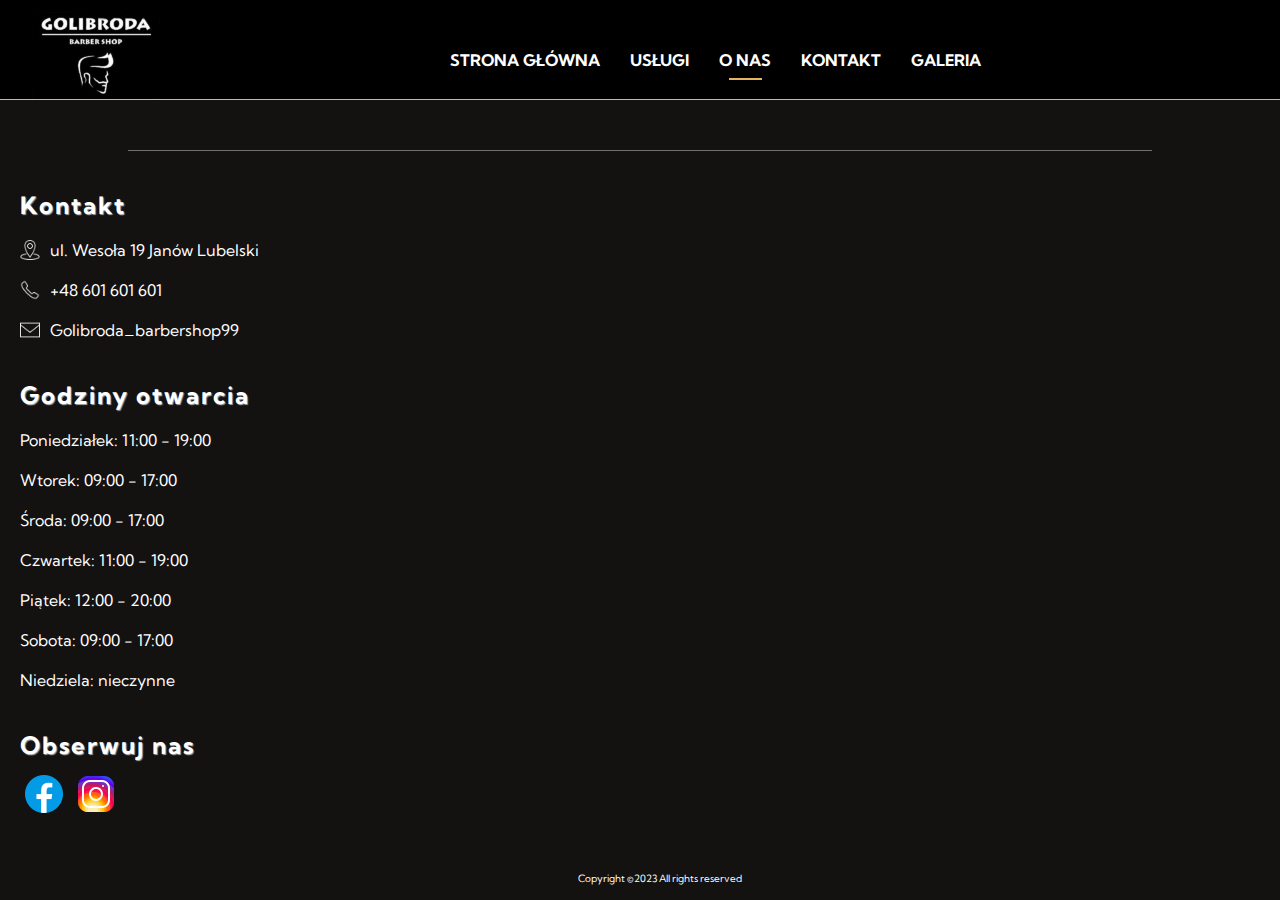
==== about-us.html @ f44477f6 "git add another pages" ====
<!DOCTYPE html>
<html lang="en">
  <head>
    <meta charset="UTF-8" />
    <meta name="viewport" content="width=device-width, initial-scale=1.0" />
    <title>Golibroda Barbershop</title>
    <link rel="stylesheet" href="css/global.css" />
    <link rel="stylesheet" href="css/about-us.css" />
    <link rel="preconnect" href="https://fonts.googleapis.com" />
    <link rel="preconnect" href="https://fonts.gstatic.com" crossorigin />
    <link
      href="https://fonts.googleapis.com/css2?family=Kumbh+Sans:wght@300;400;500&family=Poppins:wght@500;600&display=swap"
      rel="stylesheet"
    />
  </head>
  <body>
    <header>
      <img src="logo/logo.JPG" class="logo-img" />
      <nav>
        <ul class="nav-bar">
          <li>
            <a href="index.html">Strona Główna</a>
          </li>
          <li>
            <a href="services.html">Usługi</a>
          </li>
          <li><a href="about-us.html">O nas</a></li>
          <li><a href="contact.html">Kontakt</a></li>
          <li><a href="gallery.html">Galeria</a></li>
        </ul>
      </nav>
      <div class="main">
        <div class="bx-menu">
          <img src="icons/icons8-menu-50.png" class="menu-icon" />
        </div>
      </div>
    </header>
      <footer>
        <div class="container">
          <div class="row">
            <div class="footer-column">
              <ul>
                <h3>Kontakt</h3>
                <li><img src="icons/point.png" class="footer-icon"><span>ul. Wesoła 19 Janów Lubelski</span></li>
                <li><img src="icons/telephone.png" class="footer-icon"><span>+48 601 601 601</span></li>
                <li><img src="icons/email.png" class="footer-icon"><span>Golibroda_barbershop99</span></li>
              </ul>
            </div>
            <div class="footer-column">
              <h3>Godziny otwarcia</h3>
              <ul>
                <li>Poniedziałek: 11:00 - 19:00<br></li>
                <li>Wtorek: 09:00 - 17:00<br></li>
                <li>Środa: 09:00 - 17:00<br></li>
                <li>Czwartek: 11:00 - 19:00<br></li>
                <li>Piątek: 12:00 - 20:00<br></li>
                <li>Sobota: 09:00 - 17:00<br></li>
                <li>Niedziela: nieczynne<br></li>
              </ul>
            </div>
            <div class="footer-column">
              <h3>Obserwuj nas</h3>
                <a href="https://www.facebook.com/profile.php?id=100093480534630" target="_blank"><img src="icons/facebook.png" class="follow-icon"> </a>
                <a href="https://www.instagram.com/golibroda_barbershop/?igshid=MzRlODBiNWFlZA%3D%3D&fbclid=IwAR3osT0hefR2XiRcmOOPeTXakkgLGWxyiZpIelZqGJl1OzgiYZVqMAZ45aM" target="_blank"><img src="icons/instagram.png" class="follow-icon"> </a>
            </div>
            <div class="footer-column">
                <p class="copyright">Copyright ©2023 All rights reserved</p>
            </div>
          </div>
         </div>
      </footer>  
    </div> 
    <script src="main.js"></script>
  </body>
</html>
---- css/global.css ----
* {
  margin: 0 auto;
  padding: 0;
  list-style: none;
  text-decoration: none;
  font-family: "Kumbh Sans", sans-serif;
  box-sizing: border-box;
  color: white;
}

body {
  min-height: 100vh;
  position: relative;
  padding-top: 100px;
}

.background-image {
  position: absolute;
  background-color: #f8f9fa;
  width: 100%;
  min-height: 100vh;
}

p {
  font-family: "Kumbh Sans", Helvetica, Arial, Lucida, sans-serif;
}

/* HEADER */
header {
  position: fixed;
  height: 100px;
  width: 100%;
  top: 0;
  display: flex;
  background-color: black;
  align-items: center;
  justify-content: space-between;
  z-index: 2000;
  border-bottom: 1px solid rgb(231, 180, 96);
}

/* LOGO */

.logo {
  display: flex;
  align-items: center;
  overflow: hidden;
}
.logo-img {
  max-height: 100%;
  object-fit: contain;
  overflow: hidden;
  margin-left: 30px;
  box-sizing: border-box;
}

/* NAVBAR */

/* .nav-bar {
  display: flex;
  align-items: center;
  justify-items: center;
} */

.nav-bar {
  display: flex;
  flex-direction: column;
  justify-content: flex-start;
  position: absolute;
  top: 100%;
  right: -100%;
  width: 200px;
  height: 54vh;
  transition: all 0.4s ease;
  margin-top: 1px;
  background-color: rgba(0, 0, 0, 0.9);
}

.nav-bar a {
  display: block;
  font-size: 1rem;
  font-weight: 700;
  margin-top: 10px;
  padding: 25px 15px;
  text-align: center;
  text-transform: uppercase;
  color: white;
}

.nav-bar a.active {
  position: relative;
}

.nav-bar a.active::before {
  content: "";
  position: absolute;
  left: 30%;
  bottom: -10px;
  width: 40%;
  border-bottom: 2px solid rgba(231, 180, 96);
}

.nav-bar.open {
  right: 1px;
}
/* MENU BUTTON  */

.main {
  display: flex;
  align-items: center;
  margin-right: 15px;
}

.menu-icon {
  cursor: pointer;
  z-index: 10001;
  display: block;
}

/* Footer */
footer {
  width: 100%;
  height: 800px;
  position: absolute;
  bottom: 0;
  background-color: #141111;
  overflow: hidden;
}
.row::before {
  content: "";
  position: absolute;
  left: 10%;
  top: 0px;
  height: 1px;
  width: 80%;
  border-top: 1px solid rgba(255, 255, 255, 0.4);
}

.row {
  display: flex;
  flex-direction: column;
  width: 100%;
  margin-top: 50px;
  position: relative;
}

.footer-column {
  width: 100%;
  text-align: left;
  margin-top: 40px;
  margin-left: 20px;
}

.footer-icon {
  width: 20px;
  position: absolute;
}

footer h3 {
  font-size: 1.5em;
  text-shadow: 1px 1px 1px RGBA(255, 255, 255, 0.63);
  justify-content: left;
  text-align: left;
  margin-bottom: 10px;
  letter-spacing: 2px;
}

footer li {
  margin-top: 20px;
}
footer span {
  margin-left: 30px;
}

.copyright {
  display: flex;
  justify-content: center;
  margin: 10px 0;
  text-align: center;
  font-size: 10px;
  color: white;
}

@media (min-width: 800px) {
  .logo {
    margin: 0px;
  }
  .nav-bar {
    display: flex;
    flex-direction: row;
    justify-content: center;
    position: relative;
    width: 0px;
    height: 0px;
    transition: none;
    margin-top: 1px;
    background: none;
  }

  .nav-bar a {
    display: block;
    font-size: 1rem;
    font-weight: 700;
    margin-top: 0px;
    padding: 0px 15px;
    text-align: center;
    text-transform: uppercase;
    color: white;
    white-space: nowrap;
  }

  .menu-icon {
    display: none;
  }
}
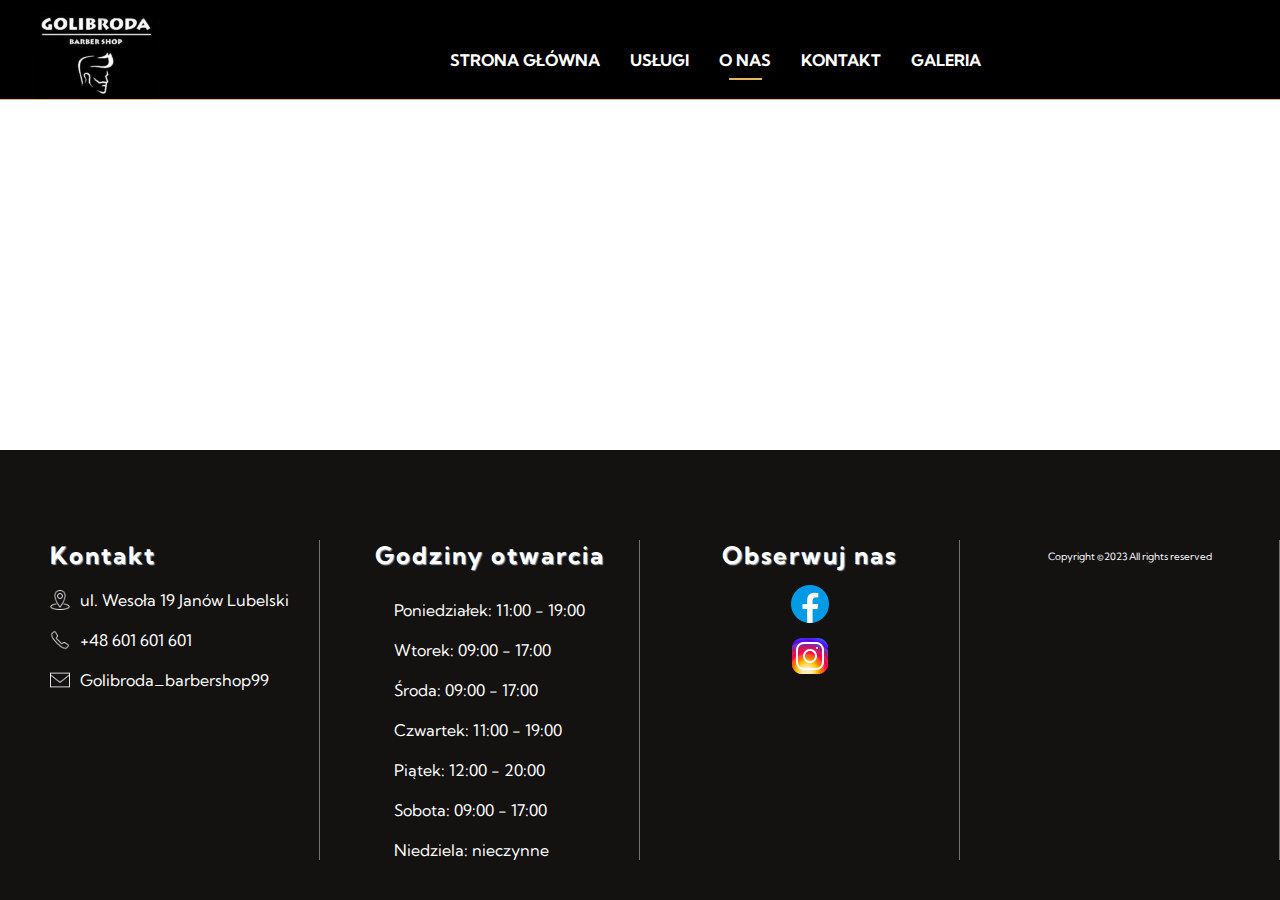
==== commit e2f3e839: "add css link to each html file" ====
--- a/about-us.html
+++ b/about-us.html
@@ -6,6 +6,7 @@
     <title>Golibroda Barbershop</title>
     <link rel="stylesheet" href="css/global.css" />
     <link rel="stylesheet" href="css/about-us.css" />
+    <link rel="stylesheet" href="css/header_and_footer.css" />
     <link rel="preconnect" href="https://fonts.googleapis.com" />
     <link rel="preconnect" href="https://fonts.gstatic.com" crossorigin />
     <link
--- a/css/global.css
+++ b/css/global.css
@@ -14,17 +14,6 @@
   padding-top: 100px;
 }
 
-.background-image {
-  position: absolute;
-  background-color: #f8f9fa;
-  width: 100%;
-  min-height: 100vh;
-}
-
-p {
-  font-family: "Kumbh Sans", Helvetica, Arial, Lucida, sans-serif;
-}
-
 /* HEADER */
 header {
   position: fixed;
@@ -39,177 +28,13 @@
   border-bottom: 1px solid rgb(231, 180, 96);
 }
 
-/* LOGO */
-
-.logo {
-  display: flex;
-  align-items: center;
-  overflow: hidden;
-}
-.logo-img {
-  max-height: 100%;
-  object-fit: contain;
-  overflow: hidden;
-  margin-left: 30px;
-  box-sizing: border-box;
+p {
+  font-family: "Kumbh Sans", Helvetica, Arial, Lucida, sans-serif;
 }
 
-/* NAVBAR */
-
-/* .nav-bar {
-  display: flex;
-  align-items: center;
-  justify-items: center;
-} */
-
-.nav-bar {
-  display: flex;
-  flex-direction: column;
-  justify-content: flex-start;
+.wrapper {
   position: absolute;
-  top: 100%;
-  right: -100%;
-  width: 200px;
-  height: 54vh;
-  transition: all 0.4s ease;
-  margin-top: 1px;
-  background-color: rgba(0, 0, 0, 0.9);
+  background-color: #f8f9fa;
+  width: 100%;
+  min-height: 100vh;
 }
-
-.nav-bar a {
-  display: block;
-  font-size: 1rem;
-  font-weight: 700;
-  margin-top: 10px;
-  padding: 25px 15px;
-  text-align: center;
-  text-transform: uppercase;
-  color: white;
-}
-
-.nav-bar a.active {
-  position: relative;
-}
-
-.nav-bar a.active::before {
-  content: "";
-  position: absolute;
-  left: 30%;
-  bottom: -10px;
-  width: 40%;
-  border-bottom: 2px solid rgba(231, 180, 96);
-}
-
-.nav-bar.open {
-  right: 1px;
-}
-/* MENU BUTTON  */
-
-.main {
-  display: flex;
-  align-items: center;
-  margin-right: 15px;
-}
-
-.menu-icon {
-  cursor: pointer;
-  z-index: 10001;
-  display: block;
-}
-
-/* Footer */
-footer {
-  width: 100%;
-  height: 800px;
-  position: absolute;
-  bottom: 0;
-  background-color: #141111;
-  overflow: hidden;
-}
-.row::before {
-  content: "";
-  position: absolute;
-  left: 10%;
-  top: 0px;
-  height: 1px;
-  width: 80%;
-  border-top: 1px solid rgba(255, 255, 255, 0.4);
-}
-
-.row {
-  display: flex;
-  flex-direction: column;
-  width: 100%;
-  margin-top: 50px;
-  position: relative;
-}
-
-.footer-column {
-  width: 100%;
-  text-align: left;
-  margin-top: 40px;
-  margin-left: 20px;
-}
-
-.footer-icon {
-  width: 20px;
-  position: absolute;
-}
-
-footer h3 {
-  font-size: 1.5em;
-  text-shadow: 1px 1px 1px RGBA(255, 255, 255, 0.63);
-  justify-content: left;
-  text-align: left;
-  margin-bottom: 10px;
-  letter-spacing: 2px;
-}
-
-footer li {
-  margin-top: 20px;
-}
-footer span {
-  margin-left: 30px;
-}
-
-.copyright {
-  display: flex;
-  justify-content: center;
-  margin: 10px 0;
-  text-align: center;
-  font-size: 10px;
-  color: white;
-}
-
-@media (min-width: 800px) {
-  .logo {
-    margin: 0px;
-  }
-  .nav-bar {
-    display: flex;
-    flex-direction: row;
-    justify-content: center;
-    position: relative;
-    width: 0px;
-    height: 0px;
-    transition: none;
-    margin-top: 1px;
-    background: none;
-  }
-
-  .nav-bar a {
-    display: block;
-    font-size: 1rem;
-    font-weight: 700;
-    margin-top: 0px;
-    padding: 0px 15px;
-    text-align: center;
-    text-transform: uppercase;
-    color: white;
-    white-space: nowrap;
-  }
-
-  .menu-icon {
-    display: none;
-  }
-}
--- a/css/header_and_footer.css
+++ b/css/header_and_footer.css
@@ -0,0 +1,184 @@
+.logo-img {
+  max-height: 100%;
+  object-fit: contain;
+  overflow: hidden;
+  margin-left: 30px;
+  box-sizing: border-box;
+}
+
+.nav-bar {
+  display: flex;
+  flex-direction: column;
+  justify-content: flex-start;
+  position: absolute;
+  top: 100%;
+  right: -100%;
+  width: 200px;
+  height: 54vh;
+  transition: all 0.4s ease;
+  margin-top: 1px;
+  background-color: rgba(0, 0, 0, 0.9);
+}
+
+.nav-bar a.active::before {
+  content: "";
+  position: absolute;
+  left: 30%;
+  bottom: 6px;
+  width: 40%;
+  border-bottom: 2px solid rgba(231, 180, 96);
+}
+
+.nav-bar a {
+  display: block;
+  font-size: 1rem;
+  font-weight: 700;
+  margin-top: 10px;
+  padding: 25px 15px;
+  text-align: center;
+  text-transform: uppercase;
+  color: white;
+}
+
+.nav-bar a.active {
+  position: relative;
+}
+
+.nav-bar.open {
+  right: 1px;
+}
+
+.main {
+  display: flex;
+  align-items: center;
+  margin-right: 15px;
+}
+
+.main .menu-icon {
+  cursor: pointer;
+  z-index: 10001;
+  display: block;
+}
+
+footer {
+  width: 100%;
+  height: 800px;
+  position: absolute;
+  bottom: 0;
+  background-color: #141111;
+  overflow: hidden;
+}
+
+.row::before {
+  content: "";
+  position: absolute;
+  left: 10%;
+  top: 0px;
+  height: 1px;
+  width: 80%;
+  border-top: 1px solid rgba(255, 255, 255, 0.4);
+}
+
+.row {
+  display: flex;
+  flex-direction: column;
+  width: 100%;
+  margin-top: 50px;
+  position: relative;
+}
+
+.footer-column {
+  width: 100%;
+  text-align: left;
+  margin-top: 40px;
+  margin-left: 20px;
+  height: auto;
+}
+
+.footer-icon {
+  width: 20px;
+  position: absolute;
+}
+
+footer h3 {
+  font-size: 1.5em;
+  text-shadow: 1px 1px 1px RGBA(255, 255, 255, 0.63);
+  justify-content: left;
+  text-align: left;
+  margin-bottom: 10px;
+  letter-spacing: 2px;
+}
+
+footer li {
+  margin-top: 20px;
+}
+footer span {
+  margin-left: 30px;
+}
+
+.copyright {
+  display: flex;
+  justify-content: center;
+  margin: 10px 0;
+  text-align: center;
+  font-size: 10px;
+  color: white;
+}
+
+@media (min-width: 800px) {
+  .logo {
+    margin: 0px;
+  }
+  .nav-bar {
+    display: flex;
+    flex-direction: row;
+    justify-content: center;
+    position: relative;
+    width: 0px;
+    height: 0px;
+    transition: none;
+    margin-top: 1px;
+    background: none;
+  }
+
+  .nav-bar a {
+    display: block;
+    font-size: 1rem;
+    font-weight: 700;
+    margin-top: 0px;
+    padding: 0px 15px;
+    text-align: center;
+    text-transform: uppercase;
+    color: white;
+    white-space: nowrap;
+  }
+
+  .main .menu-icon {
+    display: none;
+  }
+
+  .nav-bar a.active::before {
+    left: 30%;
+    bottom: -10px;
+    width: 40%;
+    border-bottom: 2px solid rgba(231, 180, 96);
+  }
+}
+@media (min-width: 1200px) {
+  footer {
+    height: 450px;
+  }
+
+  .row::before {
+    display: none;
+  }
+  .row {
+    flex-direction: row;
+  }
+
+  .footer-column {
+    display: flex;
+    flex-direction: column;
+    border-right: 1px solid rgba(255, 255, 255, 0.4);
+  }
+}
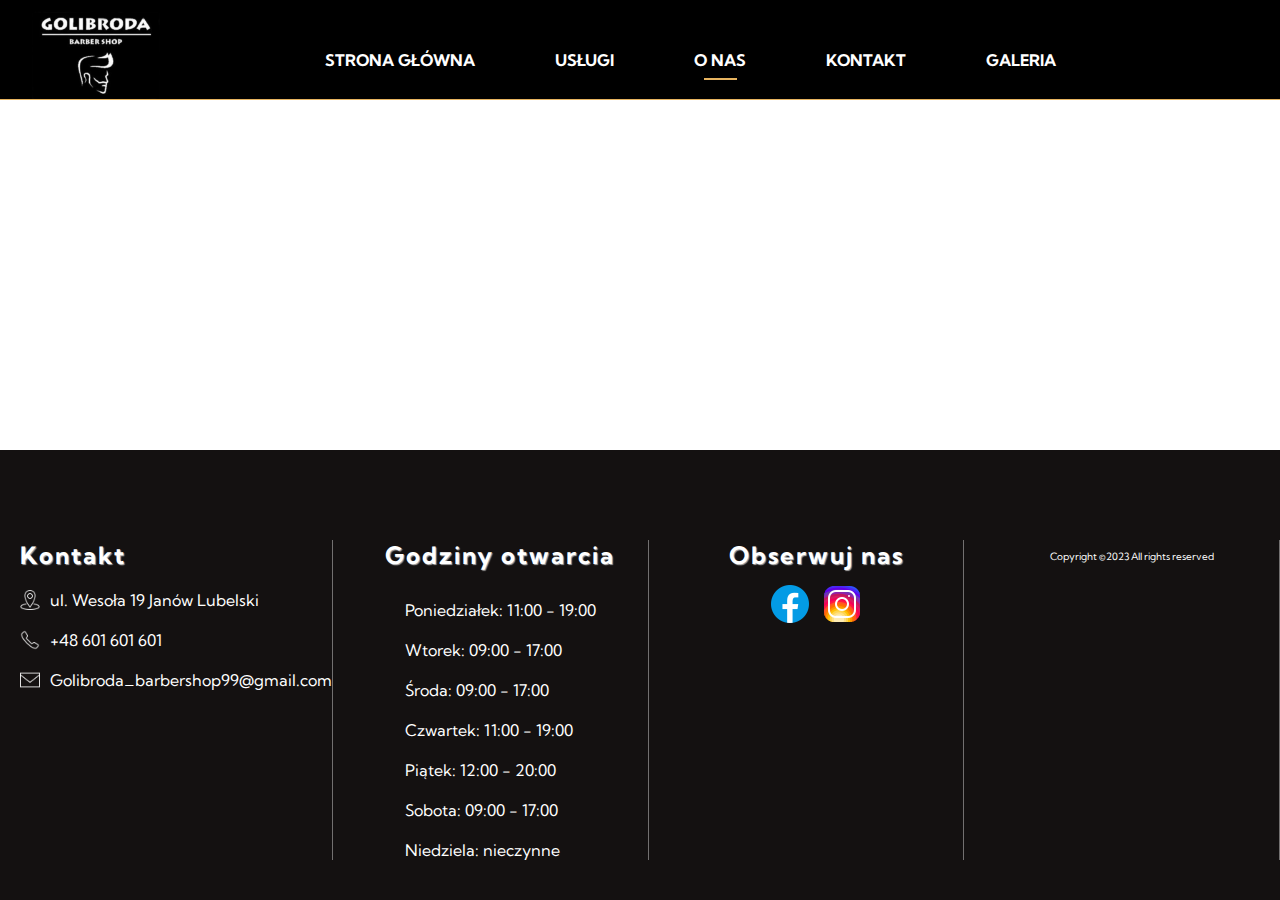
==== commit 191091c0: "add content to services on mobile phones" ====
--- a/about-us.html
+++ b/about-us.html
@@ -36,40 +36,42 @@
         </div>
       </div>
     </header>
-      <footer>
-        <div class="container">
-          <div class="row">
-            <div class="footer-column">
-              <ul>
-                <h3>Kontakt</h3>
-                <li><img src="icons/point.png" class="footer-icon"><span>ul. Wesoła 19 Janów Lubelski</span></li>
-                <li><img src="icons/telephone.png" class="footer-icon"><span>+48 601 601 601</span></li>
-                <li><img src="icons/email.png" class="footer-icon"><span>Golibroda_barbershop99</span></li>
-              </ul>
-            </div>
-            <div class="footer-column">
-              <h3>Godziny otwarcia</h3>
-              <ul>
-                <li>Poniedziałek: 11:00 - 19:00<br></li>
-                <li>Wtorek: 09:00 - 17:00<br></li>
-                <li>Środa: 09:00 - 17:00<br></li>
-                <li>Czwartek: 11:00 - 19:00<br></li>
-                <li>Piątek: 12:00 - 20:00<br></li>
-                <li>Sobota: 09:00 - 17:00<br></li>
-                <li>Niedziela: nieczynne<br></li>
-              </ul>
-            </div>
-            <div class="footer-column">
-              <h3>Obserwuj nas</h3>
-                <a href="https://www.facebook.com/profile.php?id=100093480534630" target="_blank"><img src="icons/facebook.png" class="follow-icon"> </a>
-                <a href="https://www.instagram.com/golibroda_barbershop/?igshid=MzRlODBiNWFlZA%3D%3D&fbclid=IwAR3osT0hefR2XiRcmOOPeTXakkgLGWxyiZpIelZqGJl1OzgiYZVqMAZ45aM" target="_blank"><img src="icons/instagram.png" class="follow-icon"> </a>
-            </div>
-            <div class="footer-column">
-                <p class="copyright">Copyright ©2023 All rights reserved</p>
-            </div>
+    <footer>
+      <div class="container">
+        <div class="row">
+          <div class="footer-column">
+            <ul>
+              <h3>Kontakt</h3>
+              <li><img src="icons/point.png" class="footer-icon"><span>ul. Wesoła 19 Janów Lubelski</span></li>
+              <li><img src="icons/telephone.png" class="footer-icon"><span>+48 601 601 601</span></li>
+              <li><img src="icons/email.png" class="footer-icon"><span>Golibroda_barbershop99@gmail.com</span></li>
+            </ul>
           </div>
-         </div>
-      </footer>  
+          <div class="footer-column">
+            <h3>Godziny otwarcia</h3>
+            <ul>
+              <li>Poniedziałek: 11:00 - 19:00<br></li>
+              <li>Wtorek: 09:00 - 17:00<br></li>
+              <li>Środa: 09:00 - 17:00<br></li>
+              <li>Czwartek: 11:00 - 19:00<br></li>
+              <li>Piątek: 12:00 - 20:00<br></li>
+              <li>Sobota: 09:00 - 17:00<br></li>
+              <li>Niedziela: nieczynne<br></li>
+            </ul>
+          </div>
+          <div class="footer-column">
+            <h3>Obserwuj nas</h3>
+            <ul>
+              <a href="https://www.facebook.com/profile.php?id=100093480534630" target="_blank"><img src="icons/facebook.png" class="follow-icon"> </a>
+              <a href="https://www.instagram.com/golibroda_barbershop/?igshid=MzRlODBiNWFlZA%3D%3D&fbclid=IwAR3osT0hefR2XiRcmOOPeTXakkgLGWxyiZpIelZqGJl1OzgiYZVqMAZ45aM" target="_blank"><img src="icons/instagram.png" class="follow-icon"> </a>
+            </ul>
+          </div>
+          <div class="footer-column">
+              <p class="copyright"> Copyright ©2023 All rights reserved</p>
+          </div>
+        </div>
+       </div>
+    </footer> 
     </div> 
     <script src="main.js"></script>
   </body>
--- a/css/global.css
+++ b/css/global.css
@@ -3,7 +3,7 @@
   padding: 0;
   list-style: none;
   text-decoration: none;
-  font-family: "Kumbh Sans", sans-serif;
+  font-family: "Kumbh Sans", Helvetica, Arial, Lucida, sans-serif;
   box-sizing: border-box;
   color: white;
 }
@@ -30,11 +30,12 @@
 
 p {
   font-family: "Kumbh Sans", Helvetica, Arial, Lucida, sans-serif;
+  color: #1d2434;
 }
 
 .wrapper {
   position: absolute;
-  background-color: #f8f9fa;
+  background-color: #e7e7e7;
   width: 100%;
   min-height: 100vh;
 }
--- a/css/header_and_footer.css
+++ b/css/header_and_footer.css
@@ -130,12 +130,11 @@
     margin: 0px;
   }
   .nav-bar {
-    display: flex;
+    width: 0px;
+    height: 0px;
     flex-direction: row;
     justify-content: center;
     position: relative;
-    width: 0px;
-    height: 0px;
     transition: none;
     margin-top: 1px;
     background: none;
@@ -176,6 +175,10 @@
     flex-direction: row;
   }
 
+  .nav-bar a {
+    margin-right: 50px;
+  }
+
   .footer-column {
     display: flex;
     flex-direction: column;
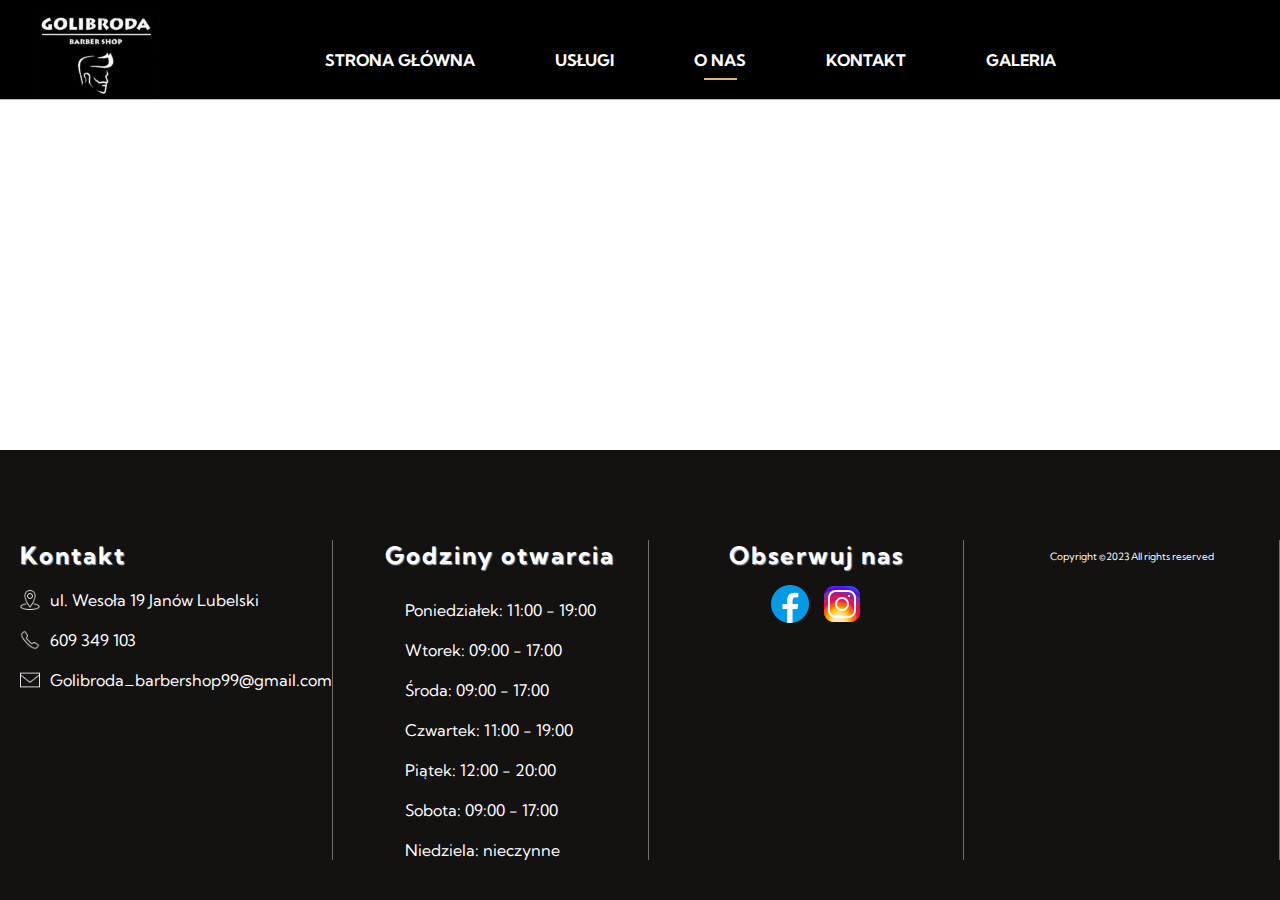
==== commit 40f9663a: "add call-able link to each html file" ====
--- a/about-us.html
+++ b/about-us.html
@@ -43,7 +43,7 @@
             <ul>
               <h3>Kontakt</h3>
               <li><img src="icons/point.png" class="footer-icon"><span>ul. Wesoła 19 Janów Lubelski</span></li>
-              <li><img src="icons/telephone.png" class="footer-icon"><span>+48 601 601 601</span></li>
+              <li><img src="icons/telephone.png" class="footer-icon"><span><a href="tel:+48609349103">609 349 103</a></span></li>
               <li><img src="icons/email.png" class="footer-icon"><span>Golibroda_barbershop99@gmail.com</span></li>
             </ul>
           </div>
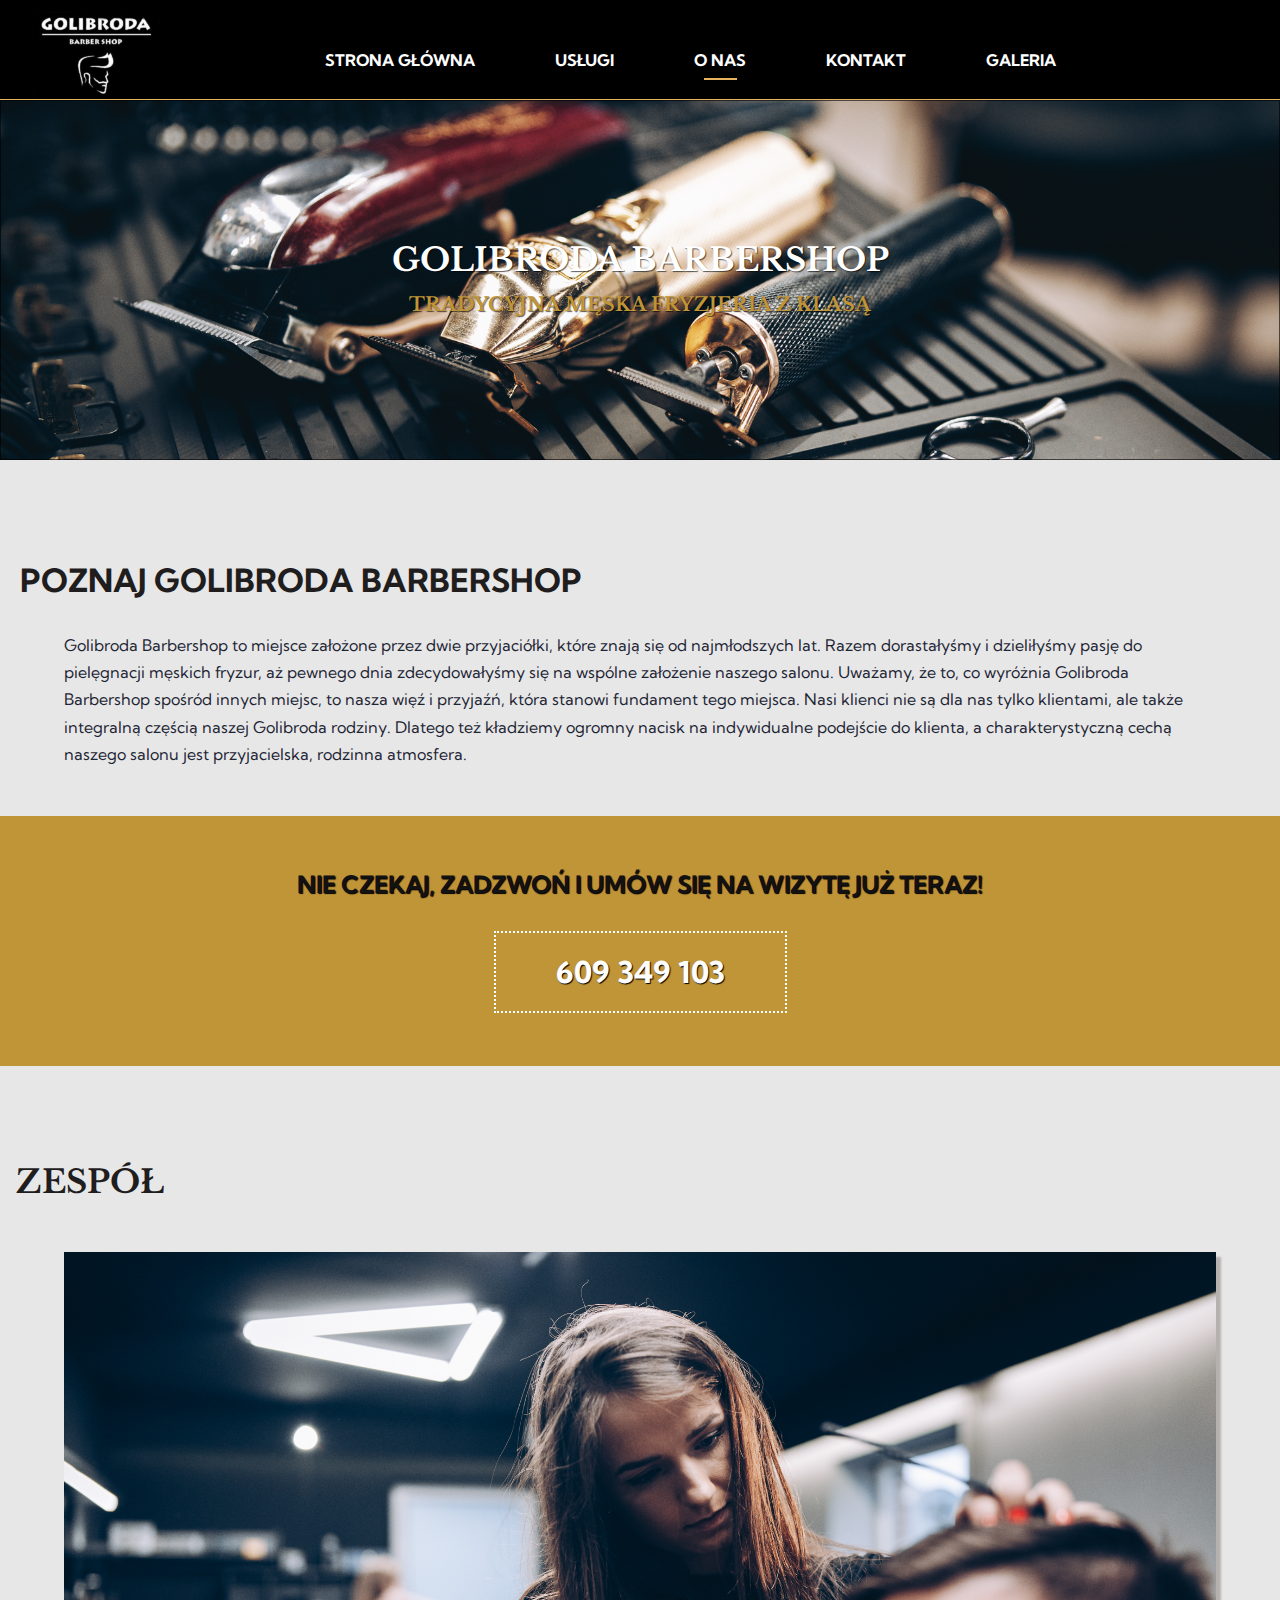
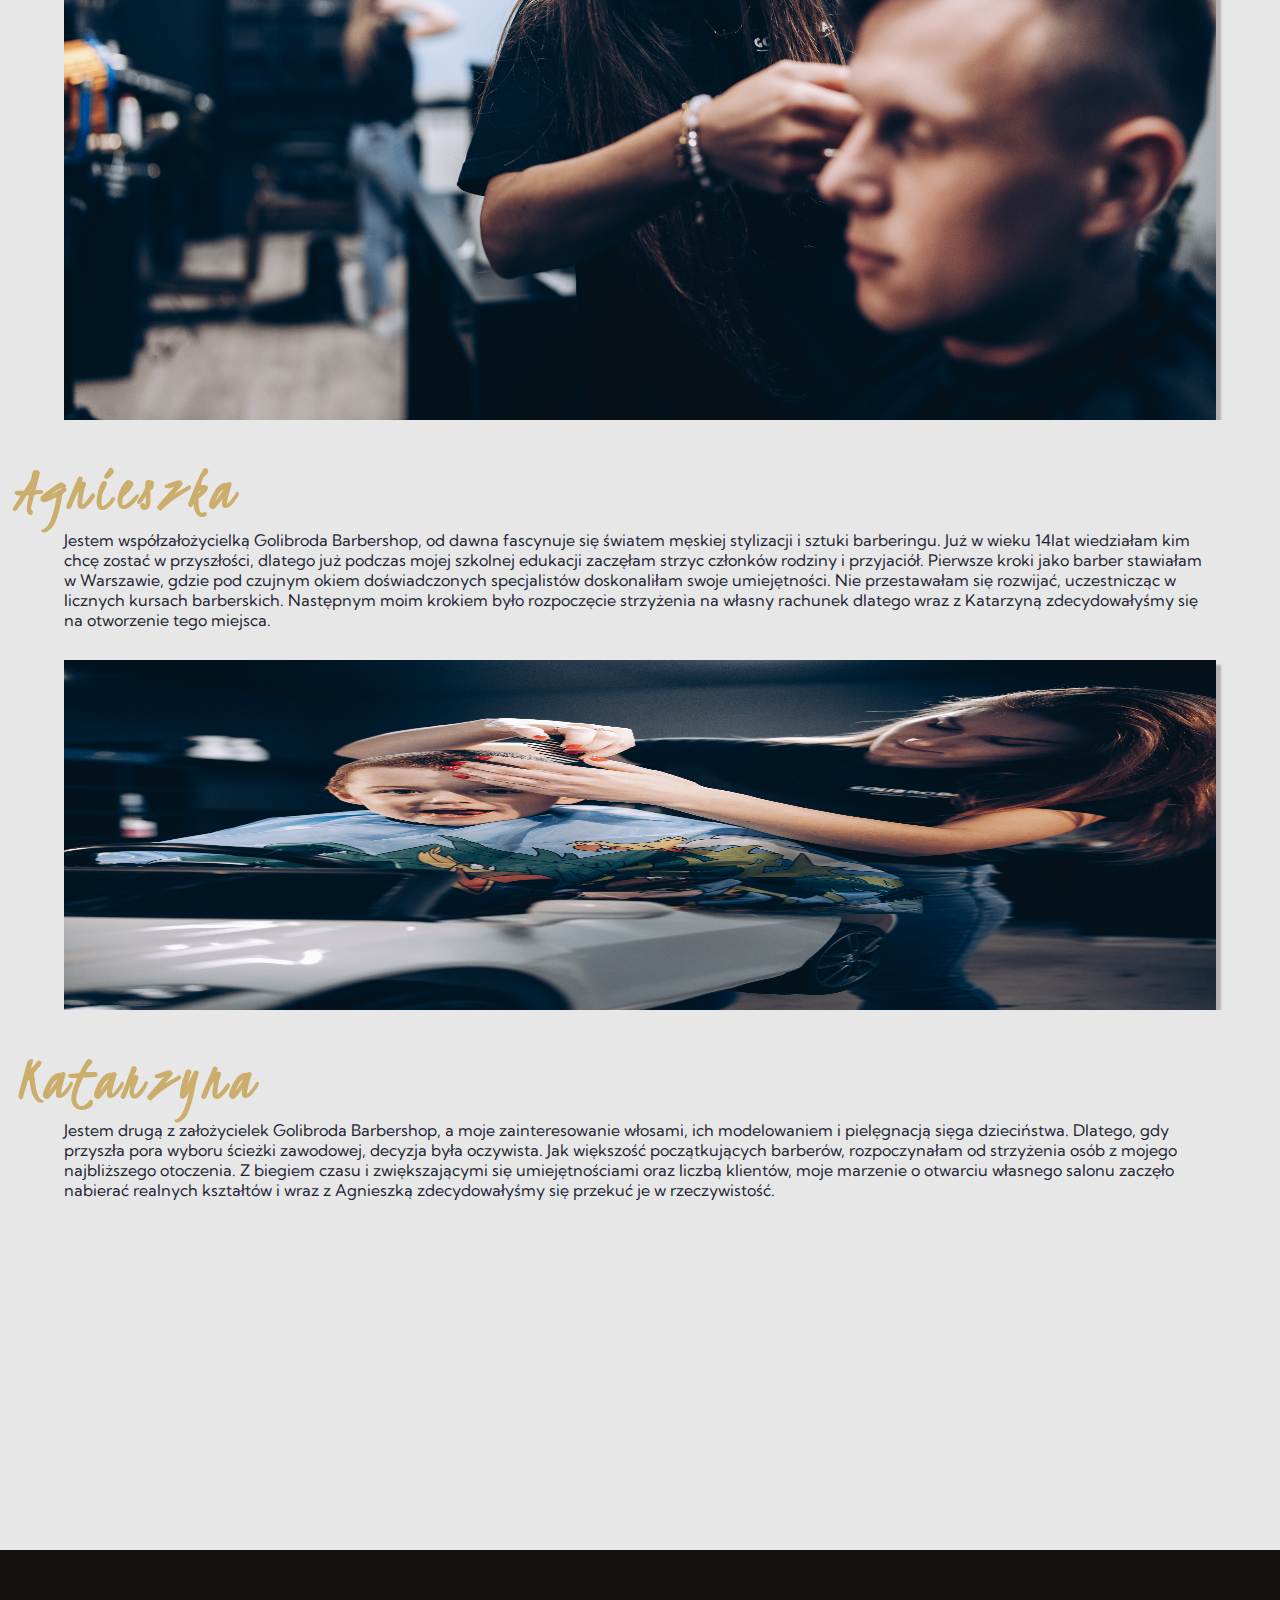
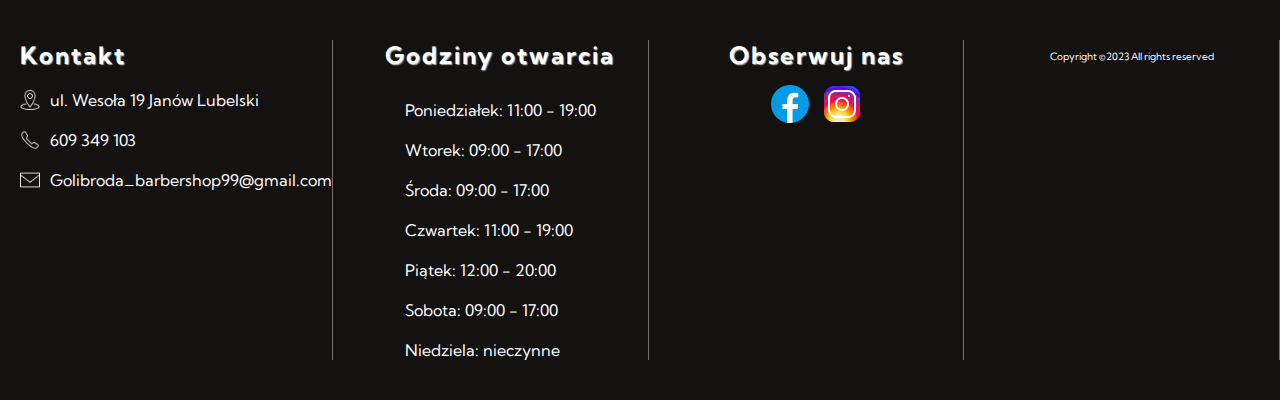
==== commit e51cf1e3: "add mobile version of about-us" ====
--- a/about-us.html
+++ b/about-us.html
@@ -10,7 +10,15 @@
     <link rel="preconnect" href="https://fonts.googleapis.com" />
     <link rel="preconnect" href="https://fonts.gstatic.com" crossorigin />
     <link
+      href="https://fonts.googleapis.com/css2?family=Kristi&family=Kumbh+Sans:wght@300;400;500&family=Libre+Baskerville:wght@400;700&family=Poppins:wght@500;600&family=Source+Serif+4:ital,opsz@1,8..60&display=swap"
+      rel="stylesheet"
+    />
+    <link
       href="https://fonts.googleapis.com/css2?family=Kumbh+Sans:wght@300;400;500&family=Poppins:wght@500;600&display=swap"
+      rel="stylesheet"
+    />
+    <link
+      href="https://fonts.googleapis.com/css2?family=Kumbh+Sans:wght@300;400;500&family=Libre+Baskerville:wght@400;700&family=Poppins:wght@500;600&family=Source+Serif+4:ital,opsz@1,8..60&display=swap"
       rel="stylesheet"
     />
   </head>
@@ -36,43 +44,140 @@
         </div>
       </div>
     </header>
-    <footer>
-      <div class="container">
-        <div class="row">
-          <div class="footer-column">
-            <ul>
-              <h3>Kontakt</h3>
-              <li><img src="icons/point.png" class="footer-icon"><span>ul. Wesoła 19 Janów Lubelski</span></li>
-              <li><img src="icons/telephone.png" class="footer-icon"><span><a href="tel:+48609349103">609 349 103</a></span></li>
-              <li><img src="icons/email.png" class="footer-icon"><span>Golibroda_barbershop99@gmail.com</span></li>
-            </ul>
-          </div>
-          <div class="footer-column">
-            <h3>Godziny otwarcia</h3>
-            <ul>
-              <li>Poniedziałek: 11:00 - 19:00<br></li>
-              <li>Wtorek: 09:00 - 17:00<br></li>
-              <li>Środa: 09:00 - 17:00<br></li>
-              <li>Czwartek: 11:00 - 19:00<br></li>
-              <li>Piątek: 12:00 - 20:00<br></li>
-              <li>Sobota: 09:00 - 17:00<br></li>
-              <li>Niedziela: nieczynne<br></li>
-            </ul>
-          </div>
-          <div class="footer-column">
-            <h3>Obserwuj nas</h3>
-            <ul>
-              <a href="https://www.facebook.com/profile.php?id=100093480534630" target="_blank"><img src="icons/facebook.png" class="follow-icon"> </a>
-              <a href="https://www.instagram.com/golibroda_barbershop/?igshid=MzRlODBiNWFlZA%3D%3D&fbclid=IwAR3osT0hefR2XiRcmOOPeTXakkgLGWxyiZpIelZqGJl1OzgiYZVqMAZ45aM" target="_blank"><img src="icons/instagram.png" class="follow-icon"> </a>
-            </ul>
-          </div>
-          <div class="footer-column">
-              <p class="copyright"> Copyright ©2023 All rights reserved</p>
+    <section class="wrapper">
+      <div class="title">
+        <h1>
+          Golibroda Barbershop<br />
+          <span>Tradycyjna Męska Fryzjeria z Klasą</span>
+        </h1>
+      </div>
+      <section class="main-content">
+        <div class="section-heading">
+          <h2>Poznaj Golibroda Barbershop</h2>
+        </div>
+        <div class="main-content_text">
+          <p>
+            Golibroda Barbershop to miejsce założone przez dwie przyjaciółki,
+            które znają się od najmłodszych lat. Razem dorastałyśmy i
+            dzieliłyśmy pasję do pielęgnacji męskich fryzur, aż pewnego dnia
+            zdecydowałyśmy się na wspólne założenie naszego salonu. Uważamy, że
+            to, co wyróżnia Golibroda Barbershop spośród innych miejsc, to nasza
+            więź i przyjaźń, która stanowi fundament tego miejsca. Nasi klienci
+            nie są dla nas tylko klientami, ale także integralną częścią naszej
+            Golibroda rodziny. Dlatego też kładziemy ogromny nacisk na
+            indywidualne podejście do klienta, a charakterystyczną cechą naszego
+            salonu jest przyjacielska, rodzinna atmosfera.
+          </p>
+        </div>
+      </section>
+      <section class="promotion">
+        <h2>Nie czekaj, zadzwoń i umów się na wizytę już teraz!<br /></h2>
+        <a href="tel:+48609349103">609 349 103</a>
+      </section>
+      <section class="our-team">
+        <div class="section-title">
+          <h1>Zespół</h1>
+        </div>
+        <div class="member-of-the-team-photo-container">
+          <img src="zdjecia/aga-photo.jpg" class="member-of-the-team-picture" />
+        </div>
+        <div class="member-of-the-team">
+          <h2 class="member-name">Agnieszka</h2>
+        </div>
+        <div class="about-member">
+          <p>
+            Jestem współzałożycielką Golibroda Barbershop, od dawna fascynuje
+            się światem męskiej stylizacji i sztuki barberingu. Już w wieku
+            14lat wiedziałam kim chcę zostać w przyszłości, dlatego już podczas
+            mojej szkolnej edukacji zaczęłam strzyc członków rodziny i
+            przyjaciół. Pierwsze kroki jako barber stawiałam w Warszawie, gdzie
+            pod czujnym okiem doświadczonych specjalistów doskonaliłam swoje
+            umiejętności. Nie przestawałam się rozwijać, uczestnicząc w licznych
+            kursach barberskich. Następnym moim krokiem było rozpoczęcie
+            strzyżenia na własny rachunek dlatego wraz z Katarzyną
+            zdecydowałyśmy się na otworzenie tego miejsca.
+          </p>
+        </div>
+        <div class="member-of-the-team-photo-container">
+          <img
+            src="zdjecia/katarzyna-photo.jpg"
+            class="member-of-the-team-picture member-of-the-team-picture-2"
+          />
+        </div>
+        <div class="member-of-the-team">
+          <h2 class="member-name">Katarzyna</h2>
+        </div>
+        <div class="about-member">
+          <p>
+            Jestem drugą z założycielek Golibroda Barbershop, a moje
+            zainteresowanie włosami, ich modelowaniem i pielęgnacją sięga
+            dzieciństwa. Dlatego, gdy przyszła pora wyboru ścieżki zawodowej,
+            decyzja była oczywista. Jak większość początkujących barberów,
+            rozpoczynałam od strzyżenia osób z mojego najbliższego otoczenia. Z
+            biegiem czasu i zwiększającymi się umiejętnościami oraz liczbą
+            klientów, moje marzenie o otwarciu własnego salonu zaczęło nabierać
+            realnych kształtów i wraz z Agnieszką zdecydowałyśmy się przekuć je
+            w rzeczywistość.
+          </p>
+        </div>
+      </section>
+      <footer>
+        <div class="container">
+          <div class="row">
+            <div class="footer-column">
+              <ul>
+                <h3>Kontakt</h3>
+                <li>
+                  <img src="icons/point.png" class="footer-icon" /><span
+                    >ul. Wesoła 19 Janów Lubelski</span
+                  >
+                </li>
+                <li>
+                  <img src="icons/telephone.png" class="footer-icon" /><span
+                    ><a href="tel:+48609349103">609 349 103</a></span
+                  >
+                </li>
+                <li>
+                  <img src="icons/email.png" class="footer-icon" /><span
+                    >Golibroda_barbershop99@gmail.com</span
+                  >
+                </li>
+              </ul>
+            </div>
+            <div class="footer-column">
+              <h3>Godziny otwarcia</h3>
+              <ul>
+                <li>Poniedziałek: 11:00 - 19:00<br /></li>
+                <li>Wtorek: 09:00 - 17:00<br /></li>
+                <li>Środa: 09:00 - 17:00<br /></li>
+                <li>Czwartek: 11:00 - 19:00<br /></li>
+                <li>Piątek: 12:00 - 20:00<br /></li>
+                <li>Sobota: 09:00 - 17:00<br /></li>
+                <li>Niedziela: nieczynne<br /></li>
+              </ul>
+            </div>
+            <div class="footer-column">
+              <h3>Obserwuj nas</h3>
+              <ul>
+                <a
+                  href="https://www.facebook.com/profile.php?id=100093480534630"
+                  target="_blank"
+                  ><img src="icons/facebook.png" class="follow-icon" />
+                </a>
+                <a
+                  href="https://www.instagram.com/golibroda_barbershop/?igshid=MzRlODBiNWFlZA%3D%3D&fbclid=IwAR3osT0hefR2XiRcmOOPeTXakkgLGWxyiZpIelZqGJl1OzgiYZVqMAZ45aM"
+                  target="_blank"
+                  ><img src="icons/instagram.png" class="follow-icon" />
+                </a>
+              </ul>
+            </div>
+            <div class="footer-column">
+              <p class="copyright">Copyright ©2023 All rights reserved</p>
+            </div>
           </div>
         </div>
-       </div>
-    </footer> 
-    </div> 
+      </footer>
+    </section>
     <script src="main.js"></script>
   </body>
 </html>
--- a/css/about-us.css
+++ b/css/about-us.css
@@ -0,0 +1,145 @@
+.title {
+  display: flex;
+  align-items: center;
+  text-align: center;
+  width: 100%;
+  min-height: 40vh;
+  background-repeat: no-repeat;
+  background-position: center;
+  background-size: cover;
+  background-attachment: fixed;
+  background-image: url("../zdjecia/about-us-banner.jpg");
+  border: 1px solid rgba(0, 0, 0, 0.6);
+}
+
+.title h1 {
+  position: relative;
+  font-family: "Libre Baskerville" !important;
+  white-space: normal;
+  font-size: 2rem;
+  text-shadow: 1px 1px 1px rgba(0, 0, 0, 0.63);
+  text-transform: uppercase;
+  color: #ffffff;
+  font-weight: 700;
+  z-index: 1;
+}
+
+.title h1 span {
+  font-family: "Libre Baskerville" !important;
+  font-size: 1.2rem;
+  text-shadow: 1px 1px 1px rgba(0, 0, 0, 0.63);
+  color: #c09538;
+  font-weight: 700;
+}
+
+.main-content {
+  position: relative;
+  width: 100%;
+  padding-top: 100px;
+}
+
+.section-heading {
+  width: 100%;
+  text-align: left;
+}
+
+.section-heading h2 {
+  font-size: 2rem;
+  padding-left: 20px;
+  text-transform: uppercase;
+  color: rgb(31, 29, 29);
+  margin-bottom: 2rem;
+}
+
+.main-content_text {
+  width: 90%;
+  text-align: left;
+  line-height: 1.7;
+  margin-bottom: 3rem;
+}
+
+.promotion {
+  display: flex;
+  flex-direction: column;
+  justify-content: center;
+  text-align: center;
+  width: 100%;
+  height: 250px;
+  background: rgb(192, 149, 56);
+}
+
+.promotion h2 {
+  display: block;
+  color: #121213;
+  font-size: 24px;
+  text-transform: uppercase;
+  text-shadow: 1px 1px 1px black;
+  font-weight: 700;
+}
+
+.promotion a {
+  margin-top: 2rem;
+  font-size: 30px;
+  padding: 20px 60px;
+  text-shadow: 1px 1px 1px black;
+  border: 2px dotted white;
+  font-weight: 700;
+}
+
+.our-team {
+  margin-top: 6rem;
+  margin-bottom: 800px;
+}
+
+.section-title {
+  text-align: left;
+  padding-left: 1rem;
+}
+
+.section-title h1 {
+  text-transform: uppercase;
+  color: rgb(31, 29, 29);
+  font-family: "Libre Baskerville";
+  font-size: 2rem;
+  margin-bottom: 50px;
+}
+
+.member-of-the-team-photo-container {
+  display: flex;
+  justify-content: flex-start;
+  align-items: center;
+  position: relative;
+  width: 100%;
+  overflow: hidden;
+}
+
+.member-of-the-team-picture {
+  width: 90%;
+  box-shadow: 5px 5px 2px rgb(182, 177, 177);
+}
+
+.member-of-the-team {
+  width: 100%;
+  text-align: left;
+}
+
+.member-name {
+  font-family: Kristi;
+  margin-left: 1rem;
+  margin-top: 30px;
+  letter-spacing: 6px;
+  font-size: 4rem;
+  color: rgba(192, 149, 56, 0.7);
+}
+
+.about-member {
+  display: flex;
+  justify-content: left;
+  align-items: center;
+  width: 90%;
+}
+
+.member-of-the-team-picture-2 {
+  height: 350px;
+  margin-top: 30px;
+}
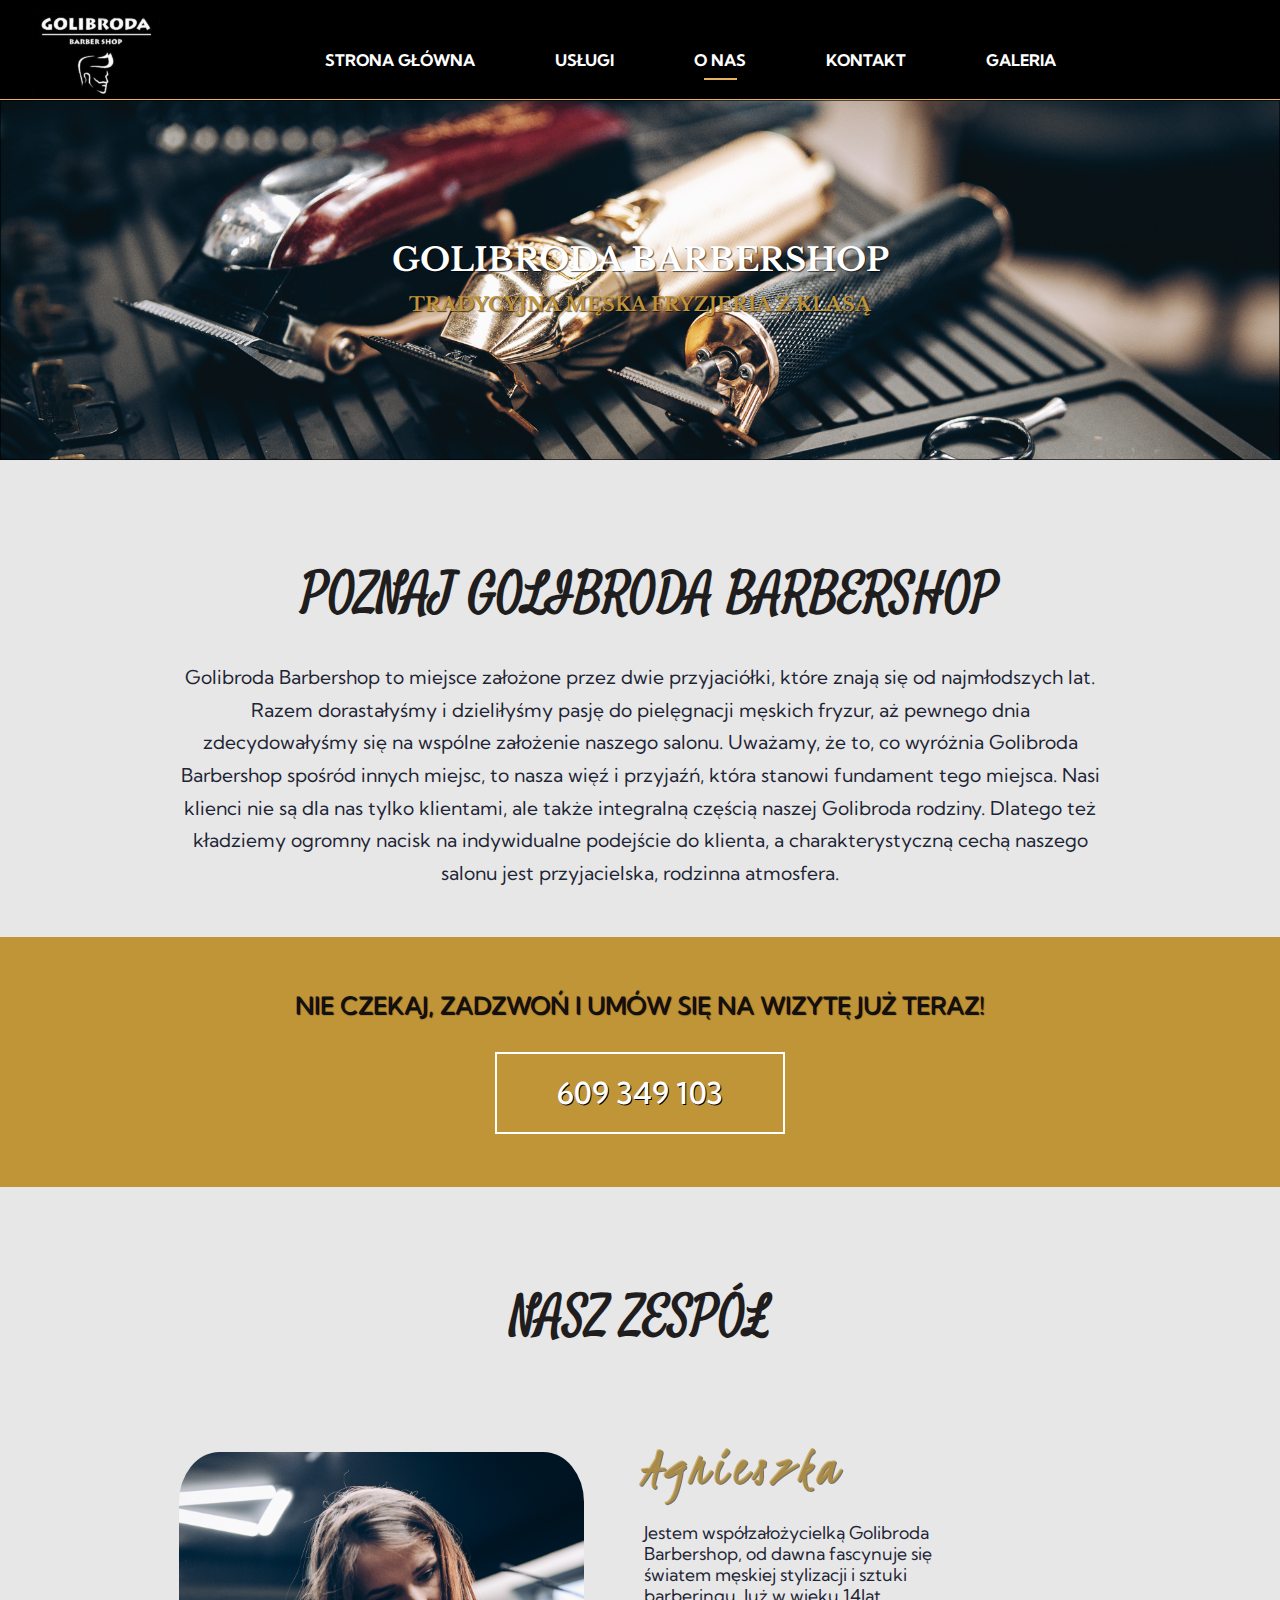
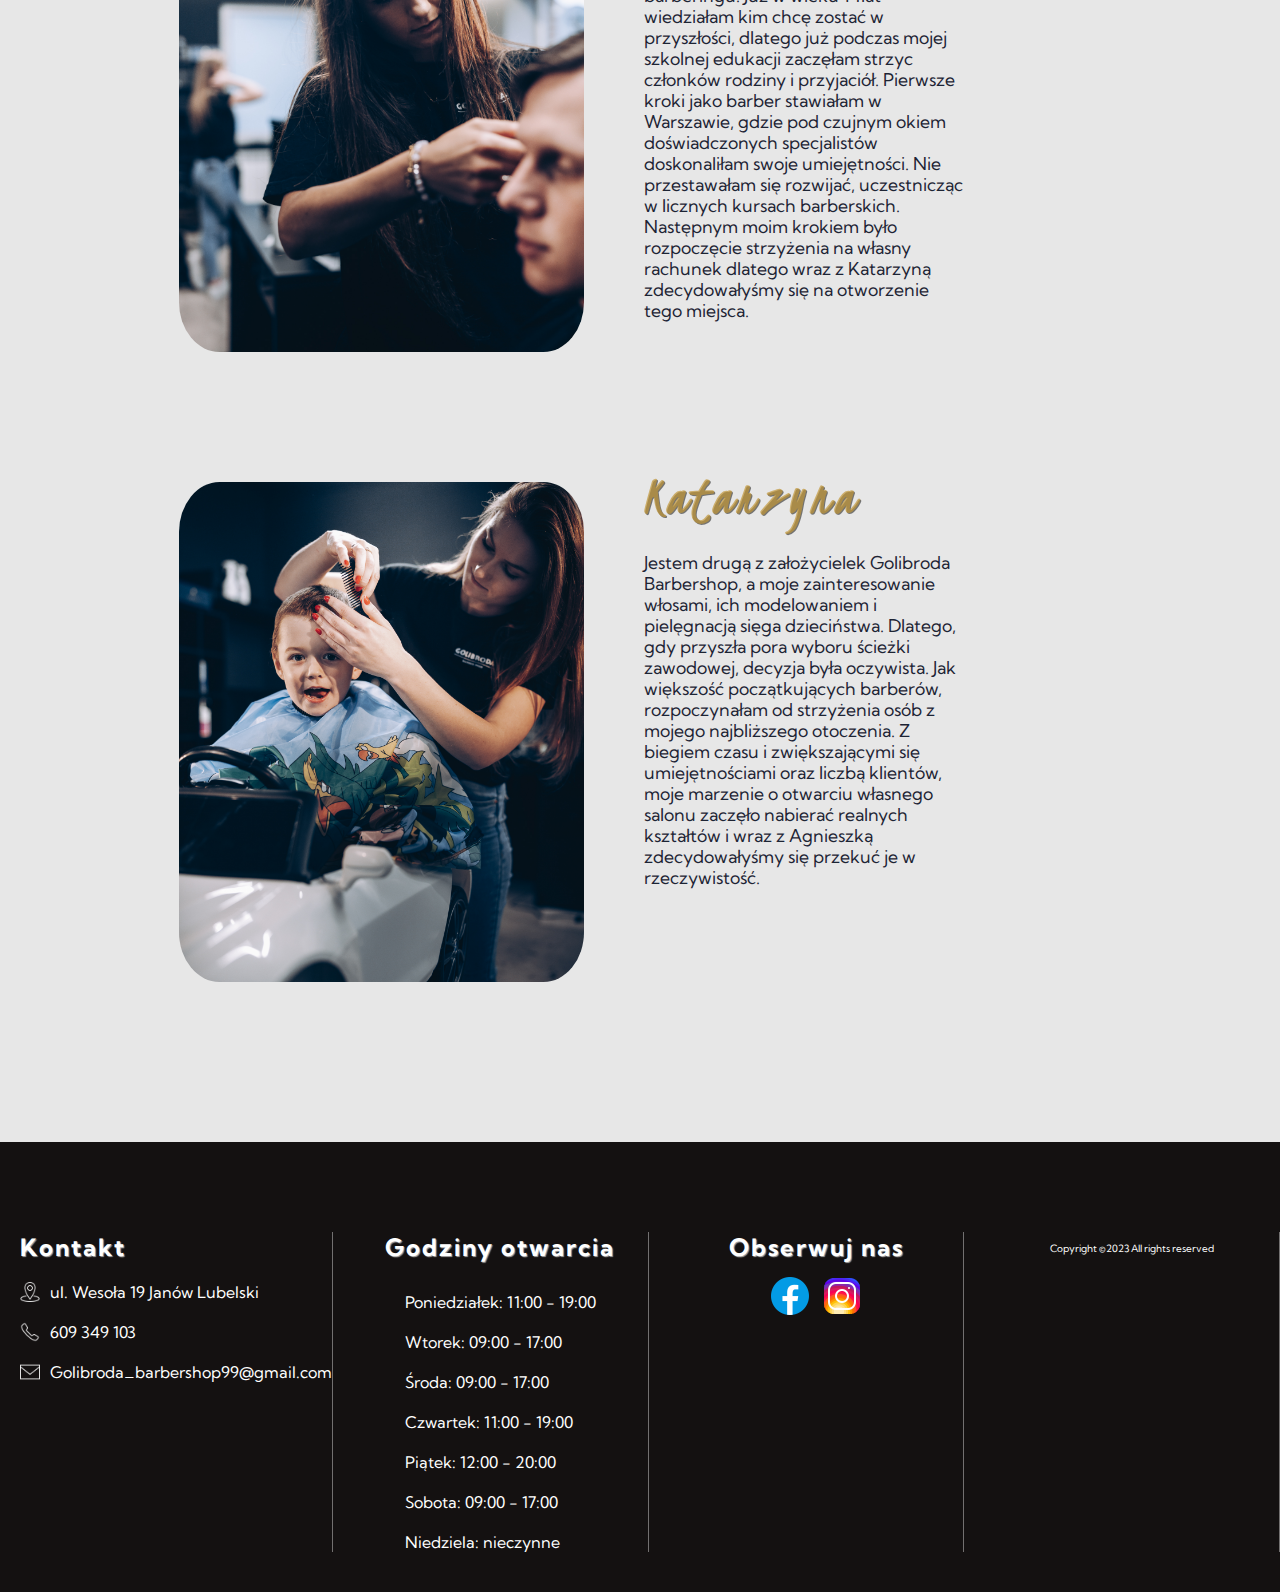
==== commit aa79a94e: "add media queries on larger screens" ====
--- a/about-us.html
+++ b/about-us.html
@@ -19,6 +19,10 @@
     />
     <link
       href="https://fonts.googleapis.com/css2?family=Kumbh+Sans:wght@300;400;500&family=Libre+Baskerville:wght@400;700&family=Poppins:wght@500;600&family=Source+Serif+4:ital,opsz@1,8..60&display=swap"
+      rel="stylesheet"
+    />
+    <link
+      href="https://fonts.googleapis.com/css2?family=Dancing+Script:wght@400;500;600;700&family=Great+Vibes&family=Kristi&family=Kumbh+Sans:wght@300;400;500&family=Libre+Baskerville:wght@400;700&family=Montserrat:ital,wght@0,500;1,400;1,500&family=Poppins:wght@500;600&family=Satisfy&family=Source+Serif+4:ital,opsz@1,8..60&display=swap"
       rel="stylesheet"
     />
   </head>
@@ -76,49 +80,54 @@
       </section>
       <section class="our-team">
         <div class="section-title">
-          <h1>Zespół</h1>
+          <h1>Nasz zespół</h1>
         </div>
-        <div class="member-of-the-team-photo-container">
-          <img src="zdjecia/aga-photo.jpg" class="member-of-the-team-picture" />
+
+        <div class="member-of-the-team">
+          <div class="member-of-the-team-photo-container">
+            <img
+              src="zdjecia/aga-photo.jpg"
+              class="member-of-the-team-picture"
+            />
+          </div>
+          <div class="about-member">
+            <h2 class="member-name">Agnieszka</h2>
+            <p>
+              Jestem współzałożycielką Golibroda Barbershop, od dawna fascynuje
+              się światem męskiej stylizacji i sztuki barberingu. Już w wieku
+              14lat wiedziałam kim chcę zostać w przyszłości, dlatego już
+              podczas mojej szkolnej edukacji zaczęłam strzyc członków rodziny i
+              przyjaciół. Pierwsze kroki jako barber stawiałam w Warszawie,
+              gdzie pod czujnym okiem doświadczonych specjalistów doskonaliłam
+              swoje umiejętności. Nie przestawałam się rozwijać, uczestnicząc w
+              licznych kursach barberskich. Następnym moim krokiem było
+              rozpoczęcie strzyżenia na własny rachunek dlatego wraz z Katarzyną
+              zdecydowałyśmy się na otworzenie tego miejsca.
+            </p>
+          </div>
         </div>
+
         <div class="member-of-the-team">
-          <h2 class="member-name">Agnieszka</h2>
-        </div>
-        <div class="about-member">
-          <p>
-            Jestem współzałożycielką Golibroda Barbershop, od dawna fascynuje
-            się światem męskiej stylizacji i sztuki barberingu. Już w wieku
-            14lat wiedziałam kim chcę zostać w przyszłości, dlatego już podczas
-            mojej szkolnej edukacji zaczęłam strzyc członków rodziny i
-            przyjaciół. Pierwsze kroki jako barber stawiałam w Warszawie, gdzie
-            pod czujnym okiem doświadczonych specjalistów doskonaliłam swoje
-            umiejętności. Nie przestawałam się rozwijać, uczestnicząc w licznych
-            kursach barberskich. Następnym moim krokiem było rozpoczęcie
-            strzyżenia na własny rachunek dlatego wraz z Katarzyną
-            zdecydowałyśmy się na otworzenie tego miejsca.
-          </p>
-        </div>
-        <div class="member-of-the-team-photo-container">
-          <img
-            src="zdjecia/katarzyna-photo.jpg"
-            class="member-of-the-team-picture member-of-the-team-picture-2"
-          />
-        </div>
-        <div class="member-of-the-team">
-          <h2 class="member-name">Katarzyna</h2>
-        </div>
-        <div class="about-member">
-          <p>
-            Jestem drugą z założycielek Golibroda Barbershop, a moje
-            zainteresowanie włosami, ich modelowaniem i pielęgnacją sięga
-            dzieciństwa. Dlatego, gdy przyszła pora wyboru ścieżki zawodowej,
-            decyzja była oczywista. Jak większość początkujących barberów,
-            rozpoczynałam od strzyżenia osób z mojego najbliższego otoczenia. Z
-            biegiem czasu i zwiększającymi się umiejętnościami oraz liczbą
-            klientów, moje marzenie o otwarciu własnego salonu zaczęło nabierać
-            realnych kształtów i wraz z Agnieszką zdecydowałyśmy się przekuć je
-            w rzeczywistość.
-          </p>
+          <div class="member-of-the-team-photo-container">
+            <img
+              src="zdjecia/katarzyna-photo.jpg"
+              class="member-of-the-team-picture member-of-the-team-picture-2"
+            />
+          </div>
+          <div class="about-member">
+            <h2 class="member-name">Katarzyna</h2>
+            <p>
+              Jestem drugą z założycielek Golibroda Barbershop, a moje
+              zainteresowanie włosami, ich modelowaniem i pielęgnacją sięga
+              dzieciństwa. Dlatego, gdy przyszła pora wyboru ścieżki zawodowej,
+              decyzja była oczywista. Jak większość początkujących barberów,
+              rozpoczynałam od strzyżenia osób z mojego najbliższego otoczenia.
+              Z biegiem czasu i zwiększającymi się umiejętnościami oraz liczbą
+              klientów, moje marzenie o otwarciu własnego salonu zaczęło
+              nabierać realnych kształtów i wraz z Agnieszką zdecydowałyśmy się
+              przekuć je w rzeczywistość.
+            </p>
+          </div>
         </div>
       </section>
       <footer>
--- a/css/about-us.css
+++ b/css/about-us.css
@@ -28,7 +28,7 @@
   font-family: "Libre Baskerville" !important;
   font-size: 1.2rem;
   text-shadow: 1px 1px 1px rgba(0, 0, 0, 0.63);
-  color: #c09538;
+  color: rgb(192, 149, 56);
   font-weight: 700;
 }
 
@@ -44,7 +44,8 @@
 }
 
 .section-heading h2 {
-  font-size: 2rem;
+  font-size: 2.4rem;
+  font-family: "Satisfy", cursive;
   padding-left: 20px;
   text-transform: uppercase;
   color: rgb(31, 29, 29);
@@ -74,34 +75,42 @@
   font-size: 24px;
   text-transform: uppercase;
   text-shadow: 1px 1px 1px black;
-  font-weight: 700;
+  font-weight: 500;
 }
 
 .promotion a {
   margin-top: 2rem;
   font-size: 30px;
   padding: 20px 60px;
-  text-shadow: 1px 1px 1px black;
-  border: 2px dotted white;
-  font-weight: 700;
+  text-shadow: 1px 1px 0 black;
+  border: 2px solid white;
+  font-weight: 500;
+}
+
+.promotion a:hover {
+  transition: 1s;
+  background: rgba(255, 255, 255, 0.2);
+  color: rgb(12, 12, 12);
+  border: 2px solid rgb(12, 12, 12);
 }
 
 .our-team {
   margin-top: 6rem;
   margin-bottom: 800px;
+  padding-bottom: 30px;
 }
 
 .section-title {
-  text-align: left;
-  padding-left: 1rem;
+  text-align: center;
 }
 
 .section-title h1 {
   text-transform: uppercase;
+  margin-bottom: 50px;
+  font-size: 3rem;
   color: rgb(31, 29, 29);
-  font-family: "Libre Baskerville";
-  font-size: 2rem;
-  margin-bottom: 50px;
+  font-family: "Satisfy", cursive;
+  font-weight: 700;
 }
 
 .member-of-the-team-photo-container {
@@ -110,36 +119,173 @@
   align-items: center;
   position: relative;
   width: 100%;
+  max-height: 450px;
   overflow: hidden;
 }
 
 .member-of-the-team-picture {
+  width: 100%;
+  /* box-shadow: 5px 5px 2px rgb(182, 177, 177); */
+}
+
+.member-of-the-team {
   width: 90%;
-  box-shadow: 5px 5px 2px rgb(182, 177, 177);
-}
-
-.member-of-the-team {
-  width: 100%;
-  text-align: left;
+  text-align: left;
+  margin-bottom: 50px;
 }
 
 .member-name {
   font-family: Kristi;
-  margin-left: 1rem;
+  text-shadow: 1px 1px 0 rgba(0, 0, 0, 0.5);
   margin-top: 30px;
   letter-spacing: 6px;
-  font-size: 4rem;
+  font-size: 3.5rem;
+  word-wrap: break-word;
   color: rgba(192, 149, 56, 0.7);
 }
 
 .about-member {
-  display: flex;
-  justify-content: left;
-  align-items: center;
-  width: 90%;
-}
-
-.member-of-the-team-picture-2 {
-  height: 350px;
-  margin-top: 30px;
-}
+  text-align: left;
+  width: 100%;
+  margin-left: 10px;
+  margin-bottom: 30px;
+}
+
+@media (min-width: 600px) {
+  .section-heading h2 {
+    margin-left: 1rem;
+  }
+  .main-content_text {
+    font-size: 1.1rem;
+  }
+
+  .member-of-the-team-picture {
+    width: 90%;
+  }
+  .member-of-the-team-photo-container {
+    max-height: 550px;
+  }
+  .member-of-the-team {
+    width: 90%;
+    margin-bottom: 20px;
+  }
+
+  .about-member {
+    padding-top: 30px;
+    margin-bottom: 100px;
+    font-size: 1.1rem;
+  }
+}
+
+@media (min-width: 800px) {
+  .section-heading {
+    text-align: center;
+  }
+  .main-content_text {
+    width: 85%;
+    font-size: 1.1rem;
+  }
+
+  .member-of-the-team-photo-container {
+    max-height: 650px;
+  }
+
+  .member-of-the-team {
+    width: 90%;
+  }
+  .member-name {
+    margin-left: 0.5rem;
+  }
+  .about-member {
+    width: 100%;
+  }
+}
+
+@media (min-width: 1000px) {
+  .section-heading h2 {
+    font-size: 3rem;
+    text-align: center;
+    margin-left: 0;
+  }
+
+  .main-content {
+    width: 90%;
+  }
+  .main-content_text {
+    font-size: 1.2rem;
+    width: 100%;
+    text-align: center;
+    margin-left: 0;
+  }
+
+  .main-content_text p {
+    width: 80%;
+  }
+
+  .member-of-the-team {
+    display: flex;
+    margin-bottom: 0px;
+    width: 90%;
+  }
+
+  .member-of-the-team-photo-container {
+    height: 400px;
+    width: 600px;
+    max-height: none;
+    margin-bottom: 0px;
+    position: relative;
+    margin-top: 50px;
+  }
+  .member-of-the-team-photo-container:first-child {
+    margin-bottom: 80px;
+  }
+  .about-member {
+    position: relative;
+    width: 100%;
+    margin-left: 50px;
+  }
+
+  .about-member p {
+    width: 80%;
+    margin-left: 10px;
+  }
+  .member-name {
+    margin-top: 0px;
+    margin-bottom: 20px;
+  }
+
+  .member-of-the-team-picture {
+    width: 100%;
+    height: 100%;
+    object-fit: cover;
+    border-radius: 10%;
+  }
+}
+
+@media (min-width: 1200px) {
+  .our-team {
+    margin-bottom: 500px;
+    width: 80%;
+  }
+  .member-of-the-team-photo-container {
+    height: 500px;
+    width: 800px;
+  }
+  .about-member p {
+    width: 70%;
+  }
+}
+
+@media (min-width: 1600px) {
+  .our-team {
+    width: 70%;
+  }
+  .member-of-the-team-photo-container {
+    height: 600px;
+    width: 800px;
+  }
+  .about-member p {
+    width: 70%;
+    font-size: 1.2rem;
+  }
+}
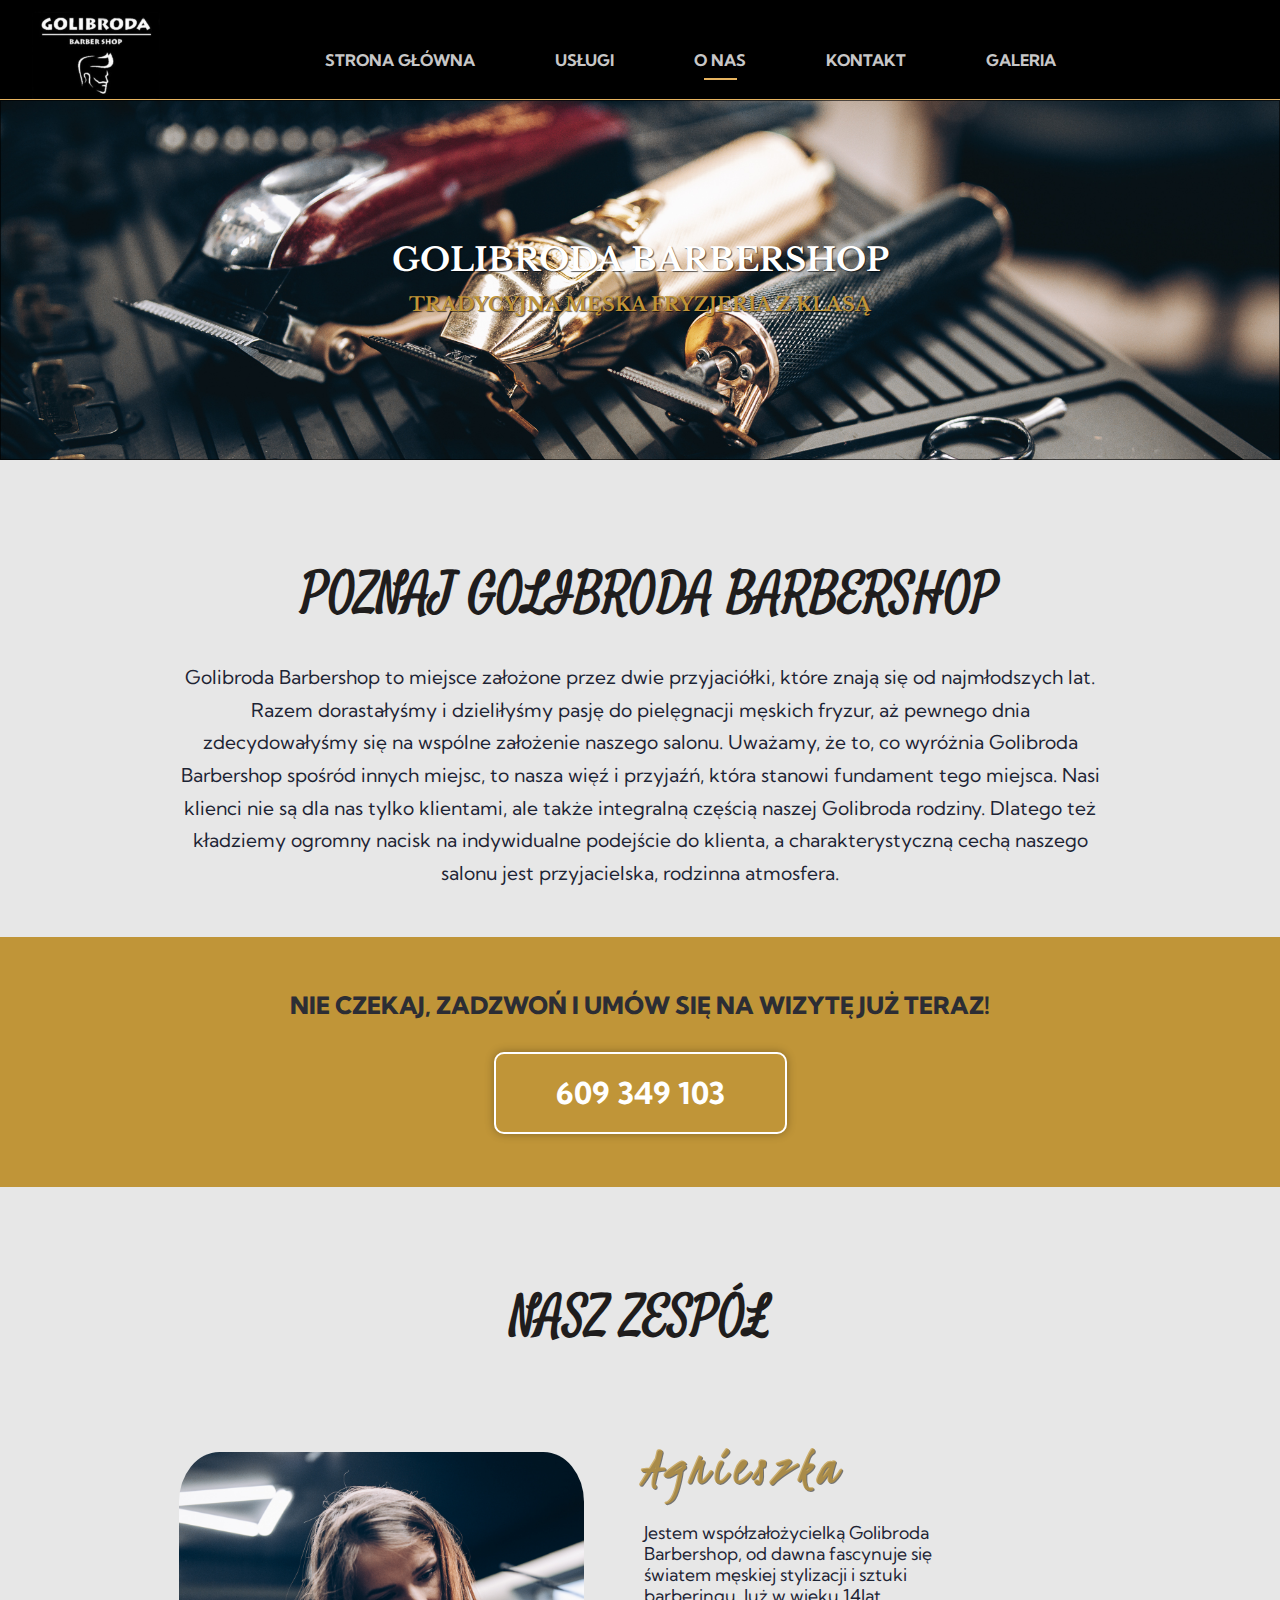
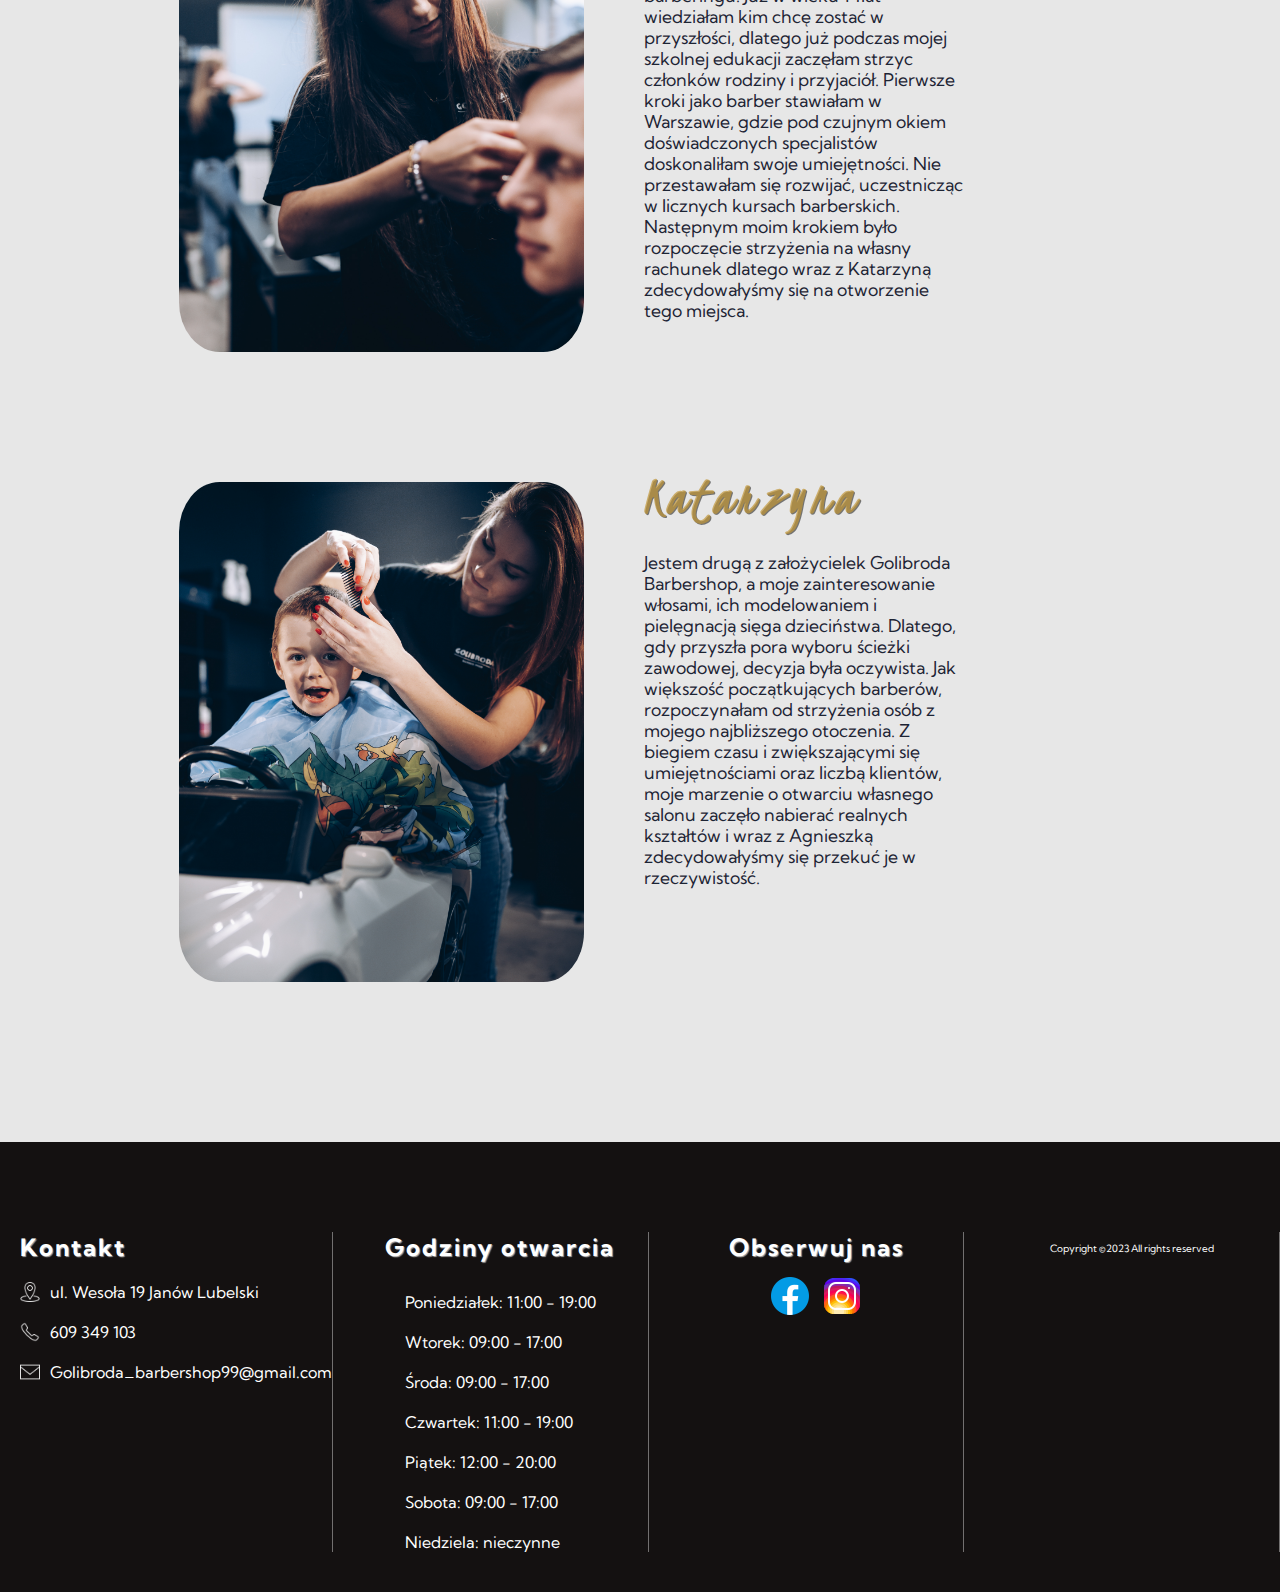
==== commit 8799cb74: "add scripts directory" ====
--- a/about-us.html
+++ b/about-us.html
@@ -187,6 +187,6 @@
         </div>
       </footer>
     </section>
-    <script src="main.js"></script>
+    <script src="scripts/global.js"></script>
   </body>
 </html>
--- a/css/about-us.css
+++ b/css/about-us.css
@@ -71,27 +71,26 @@
 
 .promotion h2 {
   display: block;
-  color: #121213;
+  color: #2c2d34;
   font-size: 24px;
   text-transform: uppercase;
-  text-shadow: 1px 1px 1px black;
-  font-weight: 500;
+  font-weight: 800;
 }
 
 .promotion a {
   margin-top: 2rem;
+  padding: 20px 60px;
   font-size: 30px;
-  padding: 20px 60px;
-  text-shadow: 1px 1px 0 black;
+  text-transform: uppercase;
   border: 2px solid white;
-  font-weight: 500;
+  font-weight: 700;
+  box-shadow: 0 0 10px rgba(0, 0, 0, 0.3);
+  border-radius: 10px;
+  transition: 0.5s;
 }
 
 .promotion a:hover {
-  transition: 1s;
-  background: rgba(255, 255, 255, 0.2);
-  color: rgb(12, 12, 12);
-  border: 2px solid rgb(12, 12, 12);
+  background: rgba(88, 67, 33, 0.3);
 }
 
 .our-team {
--- a/css/header_and_footer.css
+++ b/css/header_and_footer.css
@@ -37,6 +37,11 @@
   padding: 25px 15px;
   text-align: center;
   text-transform: uppercase;
+  color: rgba(255, 255, 255, 0.8);
+  transition: 0.5s;
+}
+
+.nav-bar a:hover {
   color: white;
 }
 
@@ -141,14 +146,8 @@
   }
 
   .nav-bar a {
-    display: block;
-    font-size: 1rem;
-    font-weight: 700;
     margin-top: 0px;
     padding: 0px 15px;
-    text-align: center;
-    text-transform: uppercase;
-    color: white;
     white-space: nowrap;
   }
 
